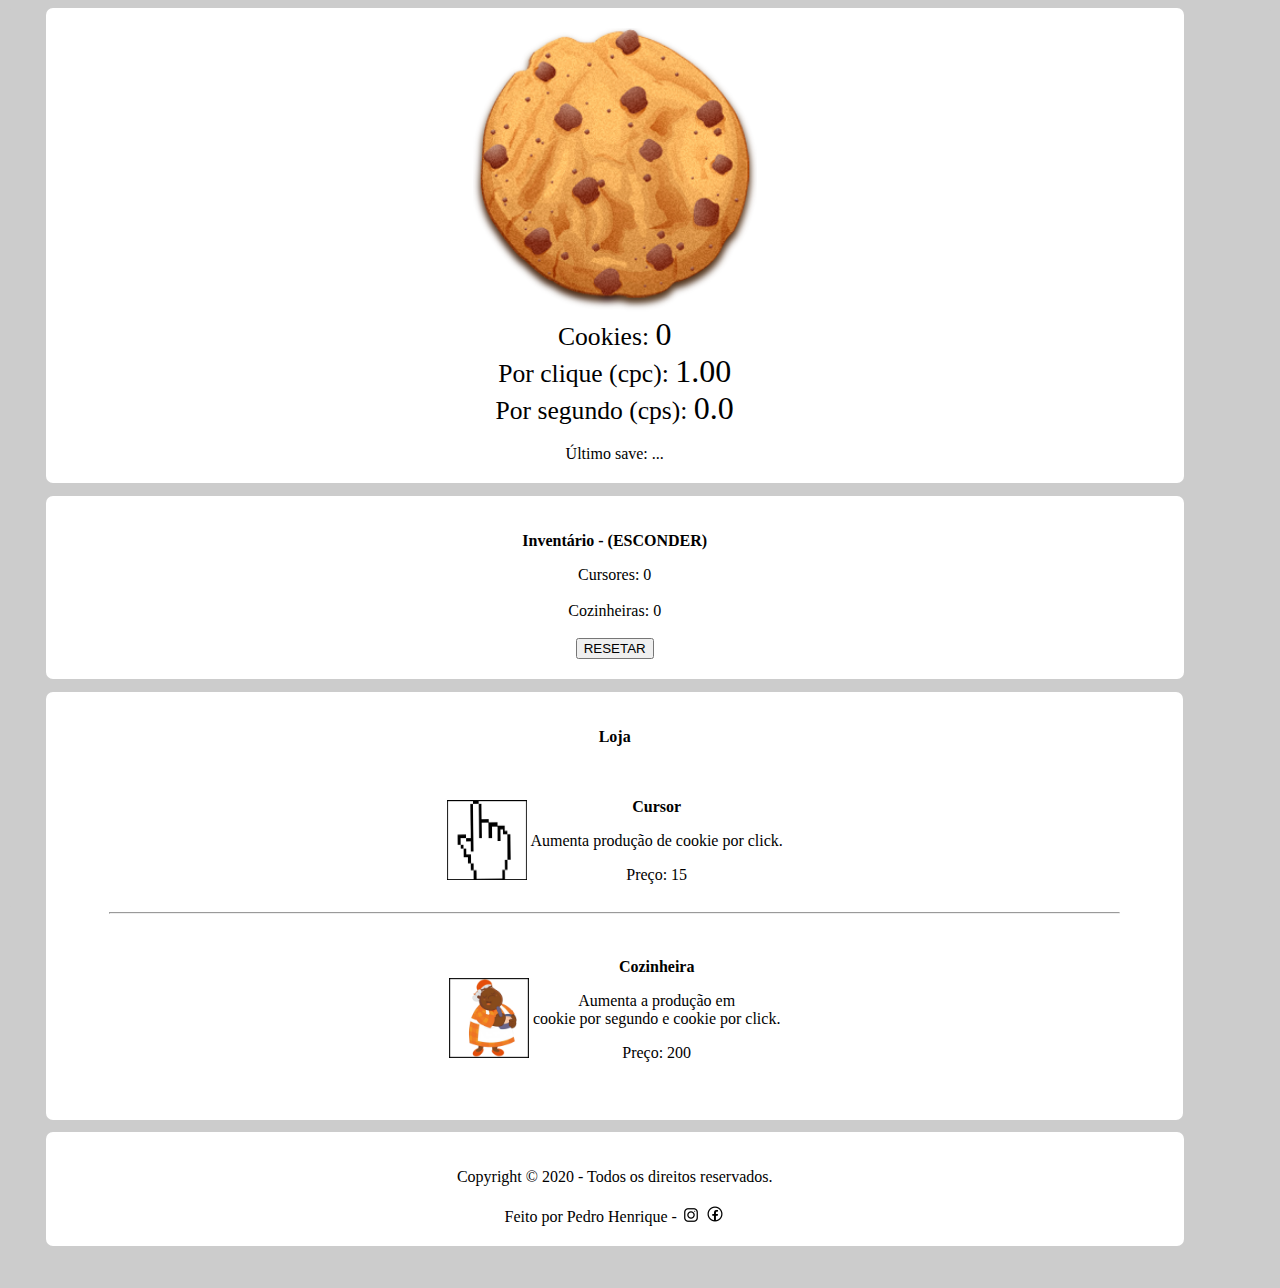
==== index-mobile.html @ e960d780 "Add files via upload" ====
<!DOCTYPE html>
<html>
    <head>
        
        <title>Cookie</title>
        <meta charset="UTF-8">
        <link rel="stylesheet" type="text/css" href="folhaMobile.css">

	<meta name="viewport" content="width=device-width, initial-scale=1, shrink-to-fit=no">

    </head>

    <body onload="autoSave()">
        <div id="principal">

            <a id="msgMobile" href="index.html"><p>CLIQUE AQUI PARA IR A VERSÃO DESKTOP</p></a>

            <div id="cookieBar">

                <img id="cookie" src="img/cookie.png" onclick="cookClick()"></img><br>
                <script src="js/jogo.js"></script>
             
                <div id="dadosCookie">
                    <span class="nomes">Cookies: </span>
                    <span id="qtdCookies">0</span><span id="unid"></span><br>
                    <span class="nomes">Por clique (cpc): </span><span id="cpc">1.0</span><span id="unidCpc"></span><br>
                    <span class="nomes">Por segundo (cps): </span><span id="cps">0.0</span><br>

                    <div style="font-size: 0.5em;">
                        <br><span>Último save: </span>
                        <span id="dataSave">...</span>
                    </div>
                    
                </div>

            </div>

            <div class="separatorLeft"></div>

            <div id="inventario">
                <p id="titBloco">Inventário<span id="hideButton" onclick="escondeInv()">  -  (ESCONDER)</span></p>

                <div id="itensInv">

                    <span>Cursores: <span id="inv0">0</span></span><br><br>
                    <span>Cozinheiras: <span id="inv1">0</span></span><br><br>

                    <div id="botoes">
                        <!-- <button id="save" onclick="saveGame()">SALVAR</button> -->
                        <button id="reset" onclick="zeraSave()">RESETAR</button>
                        <!-- <button id="carregar" onclick="carregarInfo()">CARREGAR</button> -->
                    </div>

                </div>

            </div>

            <div class="separatorRight"></div>

            <div id=loja>

                <p id="titBloco">Loja</p>

                <div class="itemLoja" onclick="compra(0)">
                    <img src='img/cursor.png' class="imgItem">
                    <div class="dadosItem">
                        <p class="nomeItem">Cursor</p>
                        <p class="descItem">Aumenta  produção de cookie por click.</p>
                        <span>Preço: </span><span class="precoItem" id="0">0</span>
                    </div>
                </div>

                <hr>
                
                <div class="itemLoja" onclick="compra(1)">
                    <img src='img/cozinheira.png' class="imgItem">
                    <div class="dadosItem">
                        <p class="nomeItem">Cozinheira</p>
                        <p class="descItem">Aumenta a produção em <br> cookie por segundo e cookie por click.</p>
                        <span>Preço: </span><span class="precoItem" id="1">0</span>
                    </div><br><br>
                    <p id="avisoBug">A cozinheira está com bug.<br>Então limitamos o máximo para 20</p>
                </div>
                
            </div>

            <div id="rodape">
                <p>Copyright &copy 2020 - Todos os direitos reservados.</p>
                <span>Feito por Pedro Henrique - </span>

                <a href="http://www.instagram.com/pedro_riqe" target="_blank"><img class="icon" src="img/insta.png"></a>
                <a href="http://www.facebook.com/PedroHenAlves" target="_blank"><img class="icon" src="img/facebook.png"></a>
            </div>

            
        
        </div>

    </body>
</html>
---- folhaMobile.css ----
body{
    background: #ccc;
    overflow-y: scroll;
}

#principal{

    width: 100%;
    background-color: #ccc;
    border-radius: 7px;
    height: 100%;
}

#meio{
    
    width: 90%;


    border-radius: 7px;
    
    margin: 0 3%;
}

#logo{
    height: 200px;
    background: white;
}

.separatorLeft{
    display: none;
}

.separatorRight{
    display: none;
}

#cookie{
    width: 25%;
}

#cookie:hover{
    cursor: pointer;
}

#cookieBar{
    background-color: white;
    width: 90%;
    text-align: center;
    padding: 20px 0;
    border-radius: 7px;
    display: inline-block;
    position: static;
    margin: 0 3%;
}

#dadosCookie{
    font-size: 2em;
}

.nomes{
    font-size: 0.8em;
}

.itemLoja{
    background: white;
    border-radius: 7px;
    padding: 20px;
    display: block;
}

#hideButton:hover{
    cursor: pointer;;
}

.dadosItem{
    text-align: center;
    display: inline-block;
    clear: both;
}

.itemLoja:hover{
    cursor: pointer;
   
}

.nomeItem{
    font-weight: bold;
}

#titBloco{
    text-align: center;
    font-weight: bold;
}

#loja{
    background-color: white;
    width: 80%;
    text-align: center;
    padding: 20px 5%;
    border-radius: 7px;
    display: inline-block;
    position: static;
    margin: 0 3%;
    margin-top: 1%;
}

#inventario{
    background-color: white;
    width: 90%;
    text-align: center;
    padding: 20px 0;
    border-radius: 7px;
    display: inline-block;
    position: static;
    margin: 0 3%;
    margin-top: 1%;

   }

.imgItem{
    width: 80px;
    height: 80px;
    
}

#botoes{
    text-align: center;
}

#rodape {
    background-color: white;
    width: 90%;
    text-align: center;
    padding: 20px 0px;
    border-radius: 7px;
    display: inline-block;
    position: static;
    margin: 0 3%;
    margin-top: 1%;
}

.icon:hover{
    cursor: pointer;
}

#avisoBug{
    font-weight: bolder;
    color: red;
    display: none;
}
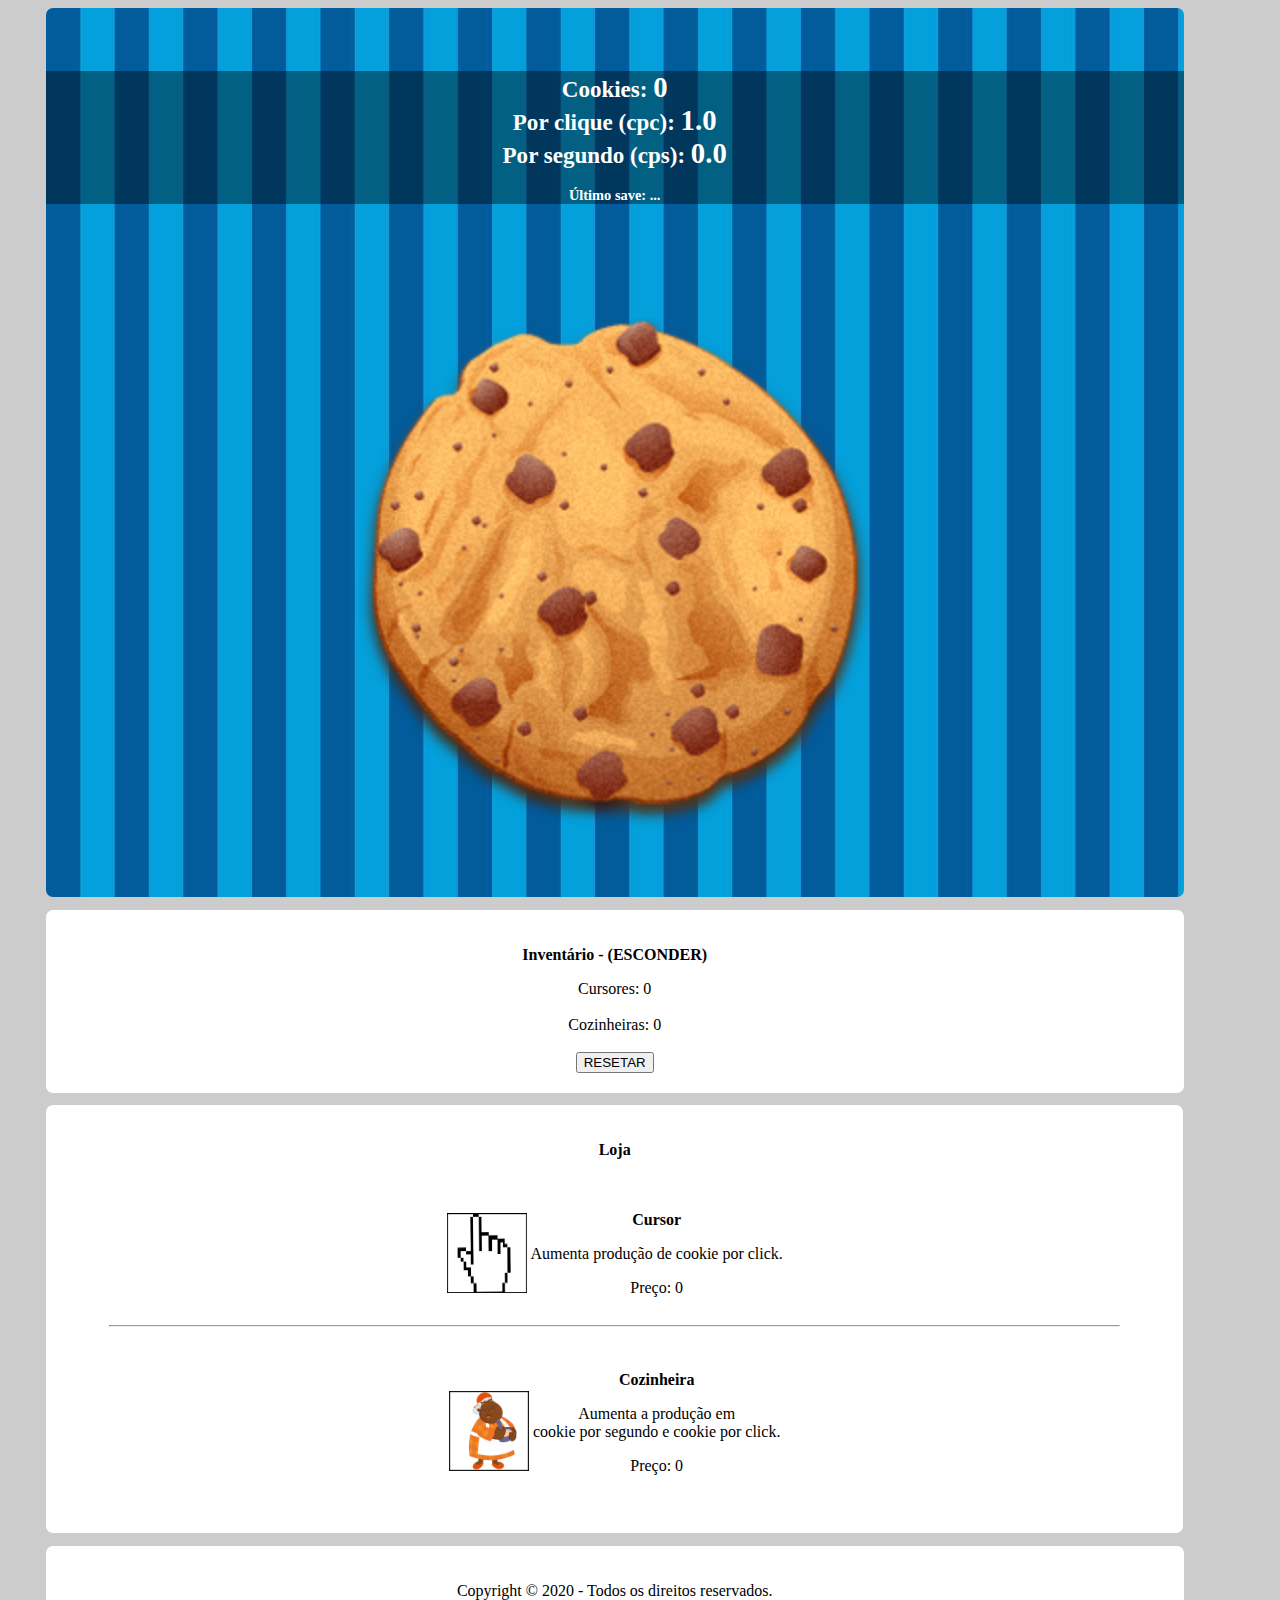
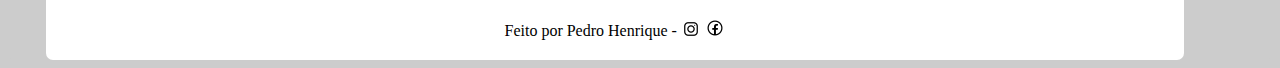
==== commit 8b77c863: "Add files via upload" ====
--- a/index-mobile.html
+++ b/index-mobile.html
@@ -17,9 +17,6 @@
 
             <div id="cookieBar">
 
-                <img id="cookie" src="img/cookie.png" onclick="cookClick()"></img><br>
-                <script src="js/jogo.js"></script>
-             
                 <div id="dadosCookie">
                     <span class="nomes">Cookies: </span>
                     <span id="qtdCookies">0</span><span id="unid"></span><br>
@@ -32,6 +29,10 @@
                     </div>
                     
                 </div>
+
+                <img id="cookie" src="img/cookie.png" onclick="cookClick()"></img><br>
+                <script src="js/jogoMobile.js"></script>
+             
 
             </div>
 
--- a/folhaMobile.css
+++ b/folhaMobile.css
@@ -9,6 +9,10 @@
     background-color: #ccc;
     border-radius: 7px;
     height: 100%;
+}
+
+#msgMobile{
+    display: none;
 }
 
 #meio{
@@ -28,6 +32,7 @@
 
 .separatorLeft{
     display: none;
+    background-image: url(img/background.png);
 }
 
 .separatorRight{
@@ -35,26 +40,39 @@
 }
 
 #cookie{
-    width: 25%;
+    width: 45%;
+    position: relative;
+    
 }
 
 #cookie:hover{
     cursor: pointer;
+    width: 46%;
+}
+
+#cookie:active{
+    width: 44.5%;
 }
 
 #cookieBar{
-    background-color: white;
+    background-image: url(img/background.png);
     width: 90%;
     text-align: center;
-    padding: 20px 0;
+    padding: 5% 0;
     border-radius: 7px;
     display: inline-block;
     position: static;
     margin: 0 3%;
+
 }
 
 #dadosCookie{
-    font-size: 2em;
+    font-size: 1.8em;
+    text-align: center;
+    background-color:rgb(0, 0, 0, 0.4);
+    color: white;
+    font-weight: bold;
+    margin-bottom: 10%;
 }
 
 .nomes{
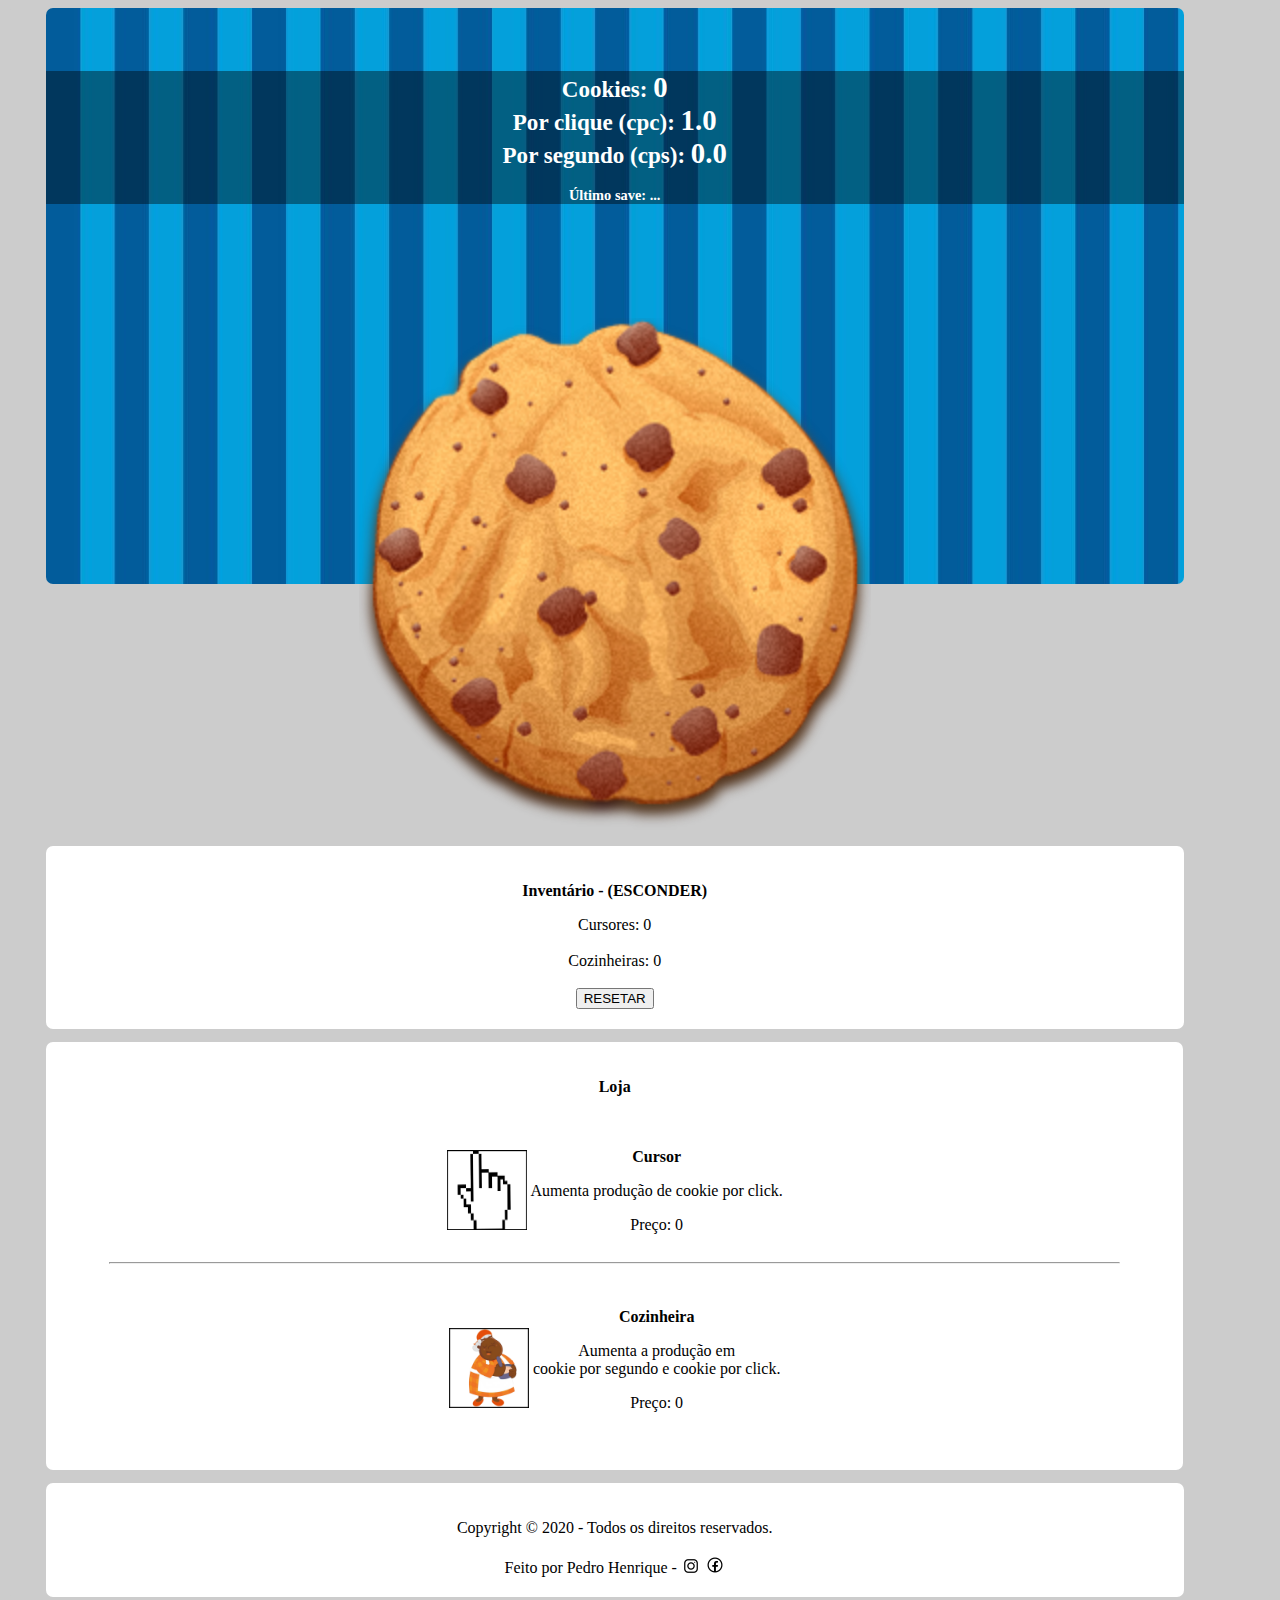
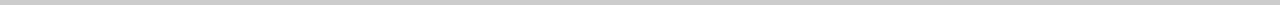
==== commit a7f4f1d7: "Add files via upload" ====
--- a/index-mobile.html
+++ b/index-mobile.html
@@ -11,6 +11,22 @@
     </head>
 
     <body onload="autoSave()">
+
+        <script>
+            window.onload = function(){
+
+            //console.log(screen.width);
+
+            alturaCel = screen.height;
+
+            document.getElementById('cookieBar').style.height = alturaCel/2 + 'px';
+
+            //document.getElementById('cookie').style.width = alturaCel/4 + 'px';
+
+            }
+
+        </script>
+
         <div id="principal">
 
             <a id="msgMobile" href="index.html"><p>CLIQUE AQUI PARA IR A VERSÃO DESKTOP</p></a>
@@ -31,14 +47,14 @@
                 </div>
 
                 <img id="cookie" src="img/cookie.png" onclick="cookClick()"></img><br>
-                <script src="js/jogoMobile.js"></script>
+                <script src="js/jogo.js"></script>
              
 
             </div>
 
             <div class="separatorLeft"></div>
 
-            <div id="inventario">
+            <div id="meio">
                 <p id="titBloco">Inventário<span id="hideButton" onclick="escondeInv()">  -  (ESCONDER)</span></p>
 
                 <div id="itensInv">
@@ -67,7 +83,7 @@
                     <div class="dadosItem">
                         <p class="nomeItem">Cursor</p>
                         <p class="descItem">Aumenta  produção de cookie por click.</p>
-                        <span>Preço: </span><span class="precoItem" id="0">0</span>
+                        <span>Preço: </span><span class="precoItem" id="0">0</span><span id="unidPrice"></span>
                     </div>
                 </div>
 
@@ -78,7 +94,7 @@
                     <div class="dadosItem">
                         <p class="nomeItem">Cozinheira</p>
                         <p class="descItem">Aumenta a produção em <br> cookie por segundo e cookie por click.</p>
-                        <span>Preço: </span><span class="precoItem" id="1">0</span>
+                        <span>Preço: </span><span class="precoItem" id="1">0</span><span id="unidCpc"></span>
                     </div><br><br>
                     <p id="avisoBug">A cozinheira está com bug.<br>Então limitamos o máximo para 20</p>
                 </div>
--- a/folhaMobile.css
+++ b/folhaMobile.css
@@ -122,7 +122,7 @@
     margin-top: 1%;
 }
 
-#inventario{
+#meio{
     background-color: white;
     width: 90%;
     text-align: center;
@@ -163,6 +163,6 @@
 
 #avisoBug{
     font-weight: bolder;
-    color: red;
+    color: white;
     display: none;
 }
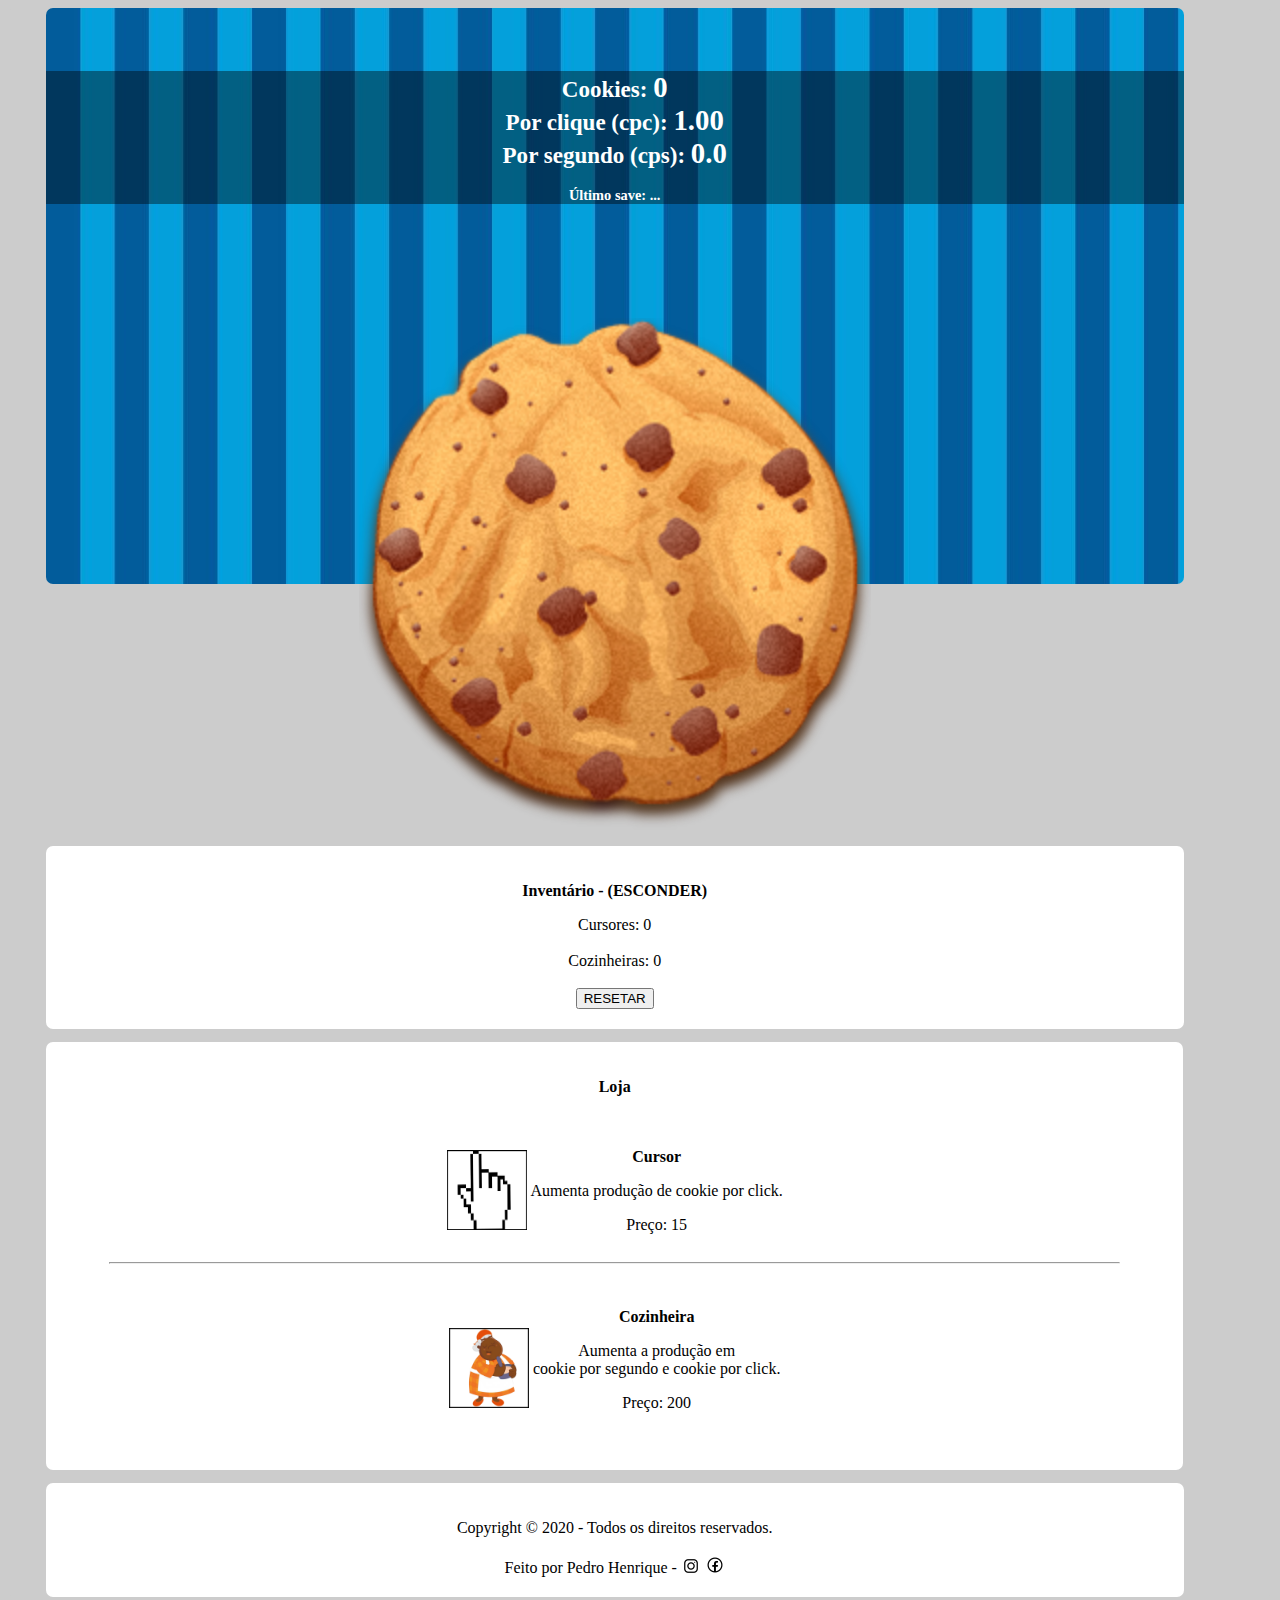
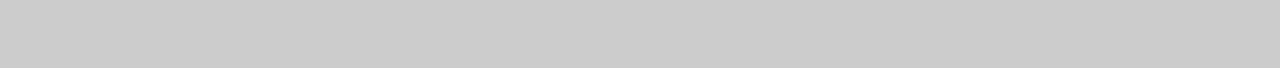
==== commit 4839d6e7: "Add files via upload" ====
--- a/index-mobile.html
+++ b/index-mobile.html
@@ -13,7 +13,7 @@
     <body onload="autoSave()">
 
         <script>
-            window.onload = function(){
+            window.onresize = function(){
 
             //console.log(screen.width);
 
@@ -70,6 +70,14 @@
 
                 </div>
 
+                <div id="info">
+                    <p class="titBloco">Informações</p>
+
+                    <span>Total de cookies produzidos: </span><span style="font-weight: bold;" id="totalCookies">0</span><br><br>
+
+                    <span>Total de cliques: </span><span style="font-weight: bold;" id="qtdCliques">0</span><br><br>
+                </div>
+
             </div>
 
             <div class="separatorRight"></div>
--- a/folhaMobile.css
+++ b/folhaMobile.css
@@ -73,6 +73,10 @@
     color: white;
     font-weight: bold;
     margin-bottom: 10%;
+}
+
+#info{
+    display: none;
 }
 
 .nomes{
